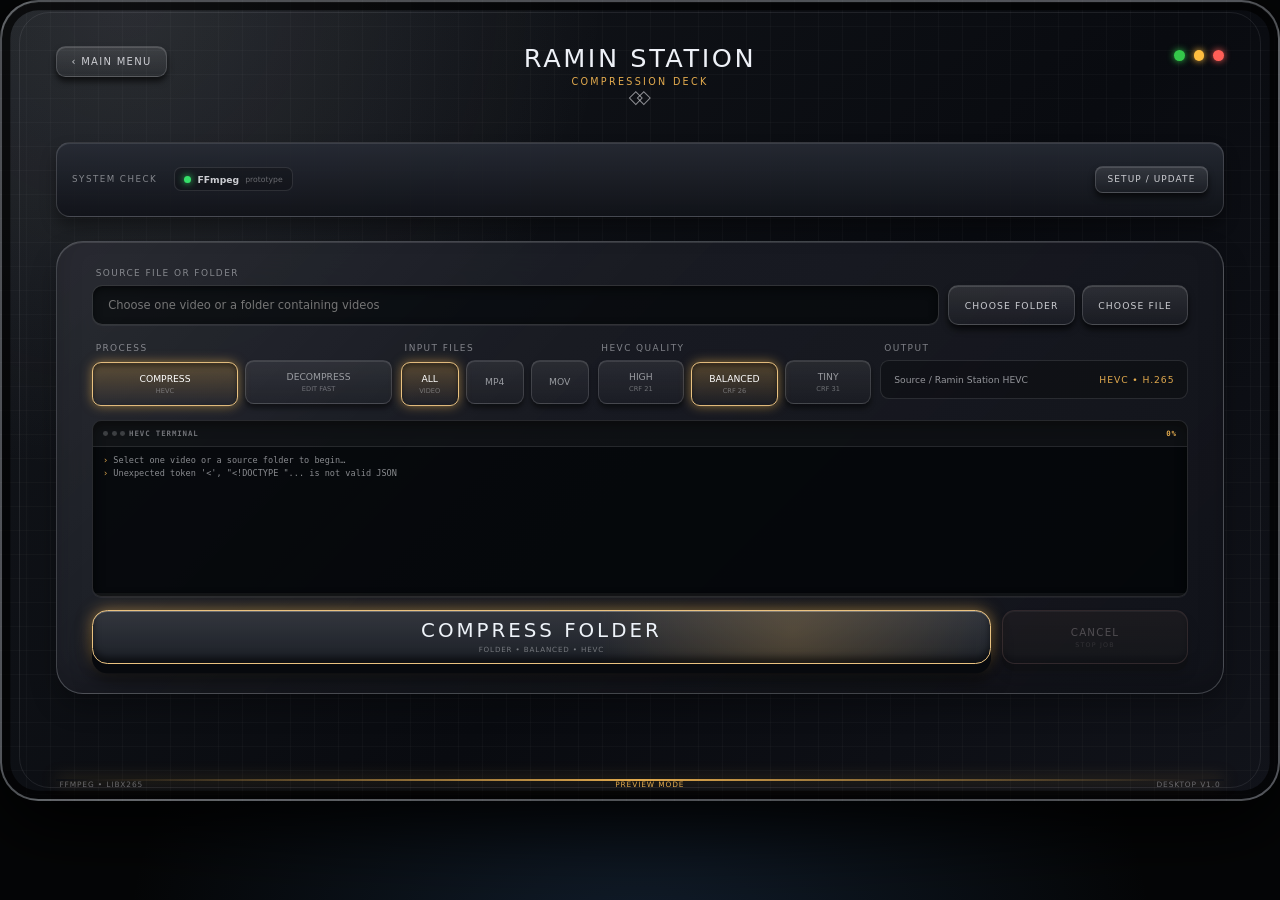
==== app/compress.html @ b07a410a "Prepare Ramin Station 1.0 for release" ====
<!doctype html>
<html lang="en">
<head>
  <meta charset="UTF-8" />
  <meta name="viewport" content="width=device-width, initial-scale=1" />
  <title>Ramin Station — Compress</title>
  <link rel="stylesheet" href="tool.css" />
</head>
<body>
  <main class="tool-shell tool-shell--compress" data-tool="compress">
    <header class="tool-header">
      <a class="back-key" href="index.html">‹ MAIN MENU</a>
      <div class="brand">
        <div class="brand__name">RAMIN STATION</div>
        <div class="brand__path">COMPRESSION DECK</div>
        <a class="brand-logo" href="https://raminpiri.ir/station" aria-label="Support Ramin Station"><i></i><i></i><span>SUPPORT ♥</span></a>
      </div>
      <div class="window-lights" aria-label="Window controls">
        <button type="button" data-window="zoom" aria-label="Full screen"></button>
        <button type="button" data-window="minimize" aria-label="Minimize"></button>
        <button type="button" data-window="close" aria-label="Close"></button>
      </div>
    </header>

    <section class="setup-rail" aria-label="Required tools">
      <div class="setup-rail__label">SYSTEM CHECK</div>
      <div class="dependency-list">
        <div class="dependency" data-dependency="ffmpeg"><span class="dependency__lamp"></span><b>FFmpeg</b><small>checking</small></div>
      </div>
      <button class="mini-key" type="button" data-setup>SETUP / UPDATE</button>
    </section>

    <section class="workbench">
      <label class="field-label" for="folder-path">SOURCE FILE OR FOLDER</label>
      <div class="path-row">
        <input class="text-input" id="folder-path" type="text" placeholder="Choose one video or a folder containing videos" autocomplete="off" />
        <div class="source-picker"><button class="paste-key" type="button" data-paste>CHOOSE FOLDER</button><button class="paste-key" type="button" data-choose-file>CHOOSE FILE</button></div>
      </div>

      <div class="control-grid control-grid--compress">
        <div class="control-block">
          <span class="field-label">PROCESS</span>
          <div class="choice-set" data-choice-group="processMode">
            <button class="choice is-active" type="button" data-value="compress">COMPRESS<small>HEVC</small></button>
            <button class="choice" type="button" data-value="decompress">DECOMPRESS<small>EDIT FAST</small></button>
          </div>
        </div>
        <div class="control-block">
          <span class="field-label">INPUT FILES</span>
          <div class="choice-set" data-choice-group="inputType">
            <button class="choice is-active" type="button" data-value="all">ALL<small>VIDEO</small></button>
            <button class="choice" type="button" data-value="mp4">MP4</button>
            <button class="choice" type="button" data-value="mov">MOV</button>
          </div>
        </div>
        <div class="control-block" data-quality-block>
          <span class="field-label">HEVC QUALITY</span>
          <div class="choice-set" data-choice-group="quality">
            <button class="choice" type="button" data-value="high">HIGH<small>CRF 21</small></button>
            <button class="choice is-active" type="button" data-value="balanced">BALANCED<small>CRF 26</small></button>
            <button class="choice" type="button" data-value="tiny">TINY<small>CRF 31</small></button>
          </div>
        </div>
        <div class="control-block">
          <span class="field-label">OUTPUT</span>
          <div class="output-value"><span data-output-text>Source / Ramin Station HEVC</span><span class="codec-lock" data-output-codec>HEVC • H.265</span></div>
        </div>
      </div>

      <section class="terminal-console" aria-label="Compression activity">
        <div class="terminal-console__bar"><span><i></i><i></i><i></i><span data-terminal-title> HEVC TERMINAL</span></span><b data-progress-label>0%</b></div>
        <div class="terminal-console__lines" data-terminal><p><em>›</em> Select one video or a source folder to begin…</p></div>
        <div class="terminal-console__progress"><i data-progress-bar></i></div>
      </section>

      <div class="action-row">
        <button class="action-key" type="button" data-run>
          <span data-run-label>COMPRESS FOLDER</span>
          <small>FOLDER • BALANCED • HEVC</small>
        </button>
        <button class="cancel-key" type="button" data-cancel disabled>CANCEL<small>STOP JOB</small></button>
      </div>
    </section>

    <div class="readout"><span>FFMPEG • LIBX265</span><span class="readout__status" data-status>READY</span><span>DESKTOP V1.0</span></div>
  </main>
  <script src="tool.js"></script>
</body>
</html>
---- app/tool.css ----
:root {
  color-scheme: dark;
  --carbon: #201e1f;
  --cobalt: #3969a3;
  --amber: #e2aa4e;
  --silver: #cccdd2;
  --ink: #080a0e;
  --panel: rgba(18, 21, 28, .88);
  --line: rgba(204, 205, 210, .20);
  --blue-glow: rgba(92, 154, 230, .58);
  --amber-glow: rgba(226, 170, 78, .58);
}

* { box-sizing: border-box; }

html, body { min-height: 100%; margin: 0; }

body {
  display: grid;
  place-items: center;
  overflow: hidden;
  color: var(--silver);
  background:
    radial-gradient(circle at 50% 110%, rgba(57, 105, 163, .24), transparent 44%),
    #050607;
  font-family: "Exo 2", "Avenir Next", system-ui, sans-serif;
}

button, input, select { font: inherit; }

.tool-shell {
  position: relative;
  width: min(100vw, calc(100vh * 1.5988));
  aspect-ratio: 1586 / 992;
  padding: 3.4% 4.2% 3.1%;
  overflow: hidden;
  background:
    linear-gradient(rgba(255,255,255,.025) 1px, transparent 1px),
    linear-gradient(90deg, rgba(255,255,255,.025) 1px, transparent 1px),
    radial-gradient(circle at 10% 0%, rgba(204,205,210,.13), transparent 34%),
    linear-gradient(135deg, #14171c 0%, #090b10 58%, #11131a 100%);
  background-size: 24px 24px, 24px 24px, auto, auto;
  border: clamp(1px, .18vw, 3px) solid rgba(204,205,210,.35);
  border-radius: 3vw;
  box-shadow: inset 0 0 0 .65vw rgba(0,0,0,.70), inset 0 1px 0 rgba(255,255,255,.12), 0 2vw 6vw #000;
}

.tool-shell::before,
.tool-shell::after {
  content: "";
  position: absolute;
  inset: 1.3%;
  border: 1px solid rgba(204,205,210,.10);
  border-radius: 2.4vw;
  pointer-events: none;
}

.tool-shell::after {
  inset: auto 4.2% 2.2%;
  height: .18vw;
  border: 0;
  background: linear-gradient(90deg, transparent, var(--accent), transparent);
  box-shadow: 0 0 1.2vw var(--accent-glow);
}

.tool-shell--download { --accent: #74aef4; --accent-glow: var(--blue-glow); }
.tool-shell--compress { --accent: var(--amber); --accent-glow: var(--amber-glow); }

.tool-header {
  height: 13.5%;
  display: grid;
  grid-template-columns: 1fr auto 1fr;
  align-items: start;
  position: relative;
  z-index: 2;
}

.back-key,
.mini-key,
.paste-key {
  border: 1px solid var(--line);
  color: var(--silver);
  background: linear-gradient(180deg, rgba(255,255,255,.10), rgba(255,255,255,.025));
  box-shadow: inset 0 1px rgba(255,255,255,.13), 0 .35vw .5vw rgba(0,0,0,.65);
  cursor: pointer;
}

.back-key {
  justify-self: start;
  min-width: 7.5vw;
  padding: .72vw 1.15vw;
  border-radius: .75vw;
  text-decoration: none;
  color: var(--silver);
  font-size: clamp(9px, .78vw, 14px);
  letter-spacing: .13em;
}

.back-key:active, .mini-key:active, .paste-key:active { transform: translateY(.2vw); box-shadow: inset 0 .25vw .35vw #000; }

.brand { text-align: center; }
.brand__name { color: #eef1f7; font-size: clamp(17px, 2vw, 36px); letter-spacing: .1em; line-height: 1; }
.brand__path { margin-top: .4vw; color: var(--accent); font-size: clamp(8px, .75vw, 13px); letter-spacing: .24em; }

.brand-logo { position: relative; display: inline-flex; align-items: center; justify-content: center; width: 2.25vw; height: .9vw; margin-top: .34vw; }
.brand-logo i { position: absolute; width: .75vw; aspect-ratio: 1; border: .13vw solid rgba(204,205,210,.65); transform: rotate(45deg); }
.brand-logo i:first-child { margin-left: -.65vw; }
.brand-logo i:nth-child(2) { margin-left: .65vw; }
.brand-logo span { position: absolute; top: 130%; left: 50%; padding: .4vw .62vw; border: 1px solid rgba(204,205,210,.22); border-radius: .45vw; color: var(--silver); background: rgba(8,10,14,.96); box-shadow: 0 .35vw .8vw #000; transform: translate(-50%, .25vw); opacity: 0; pointer-events: none; white-space: nowrap; font-size: clamp(7px,.58vw,10px); letter-spacing: .12em; transition: 120ms ease; z-index: 10; }
.brand-logo:hover span, .brand-logo:focus-visible span { opacity: 1; transform: translate(-50%, 0); }

.window-lights { justify-self: end; display: flex; gap: .7vw; padding-top: .35vw; }
.window-lights button { width: .85vw; aspect-ratio: 1; padding: 0; border: 0; border-radius: 50%; box-shadow: 0 0 .6vw currentColor; cursor: pointer; }
.window-lights button:nth-child(1) { color: #34c84a; background: currentColor; }
.window-lights button:nth-child(2) { color: #ffbd3f; background: currentColor; }
.window-lights button:nth-child(3) { color: #ff5f57; background: currentColor; }
.window-lights button:hover { box-shadow: 0 0 1vw currentColor, inset 0 0 0 1px rgba(255,255,255,.65); }

.setup-rail {
  position: relative;
  z-index: 2;
  height: 10.5%;
  display: grid;
  grid-template-columns: auto 1fr auto;
  align-items: center;
  gap: 1.3vw;
  padding: .8vw 1.2vw;
  border: 1px solid var(--line);
  border-radius: 1.1vw;
  background: linear-gradient(180deg, rgba(39,43,53,.91), rgba(17,19,25,.92));
  box-shadow: inset 0 1px rgba(255,255,255,.10), 0 .7vw 1.2vw rgba(0,0,0,.38);
}

.setup-rail__label { font-size: clamp(8px, .68vw, 12px); letter-spacing: .17em; color: rgba(204,205,210,.6); }
.dependency-list { display: flex; gap: .75vw; }
.dependency { display: flex; align-items: center; gap: .48vw; padding: .43vw .72vw; border: 1px solid rgba(204,205,210,.14); border-radius: .55vw; background: rgba(0,0,0,.22); font-size: clamp(8px, .72vw, 13px); }
.dependency__lamp { width: .58vw; aspect-ratio: 1; border-radius: 50%; background: #ffbd3f; box-shadow: 0 0 .6vw currentColor; }
.dependency.is-ready .dependency__lamp { color: #35df69; background: currentColor; }
.dependency.is-missing .dependency__lamp { color: #ff5f57; background: currentColor; }
.dependency small { color: rgba(204,205,210,.46); }

.mini-key { padding: .58vw .9vw; border-radius: .6vw; font-size: clamp(8px, .7vw, 13px); letter-spacing: .12em; }

.workbench {
  position: relative;
  z-index: 2;
  height: 63.5%;
  margin-top: 2.1%;
  padding: 2.2% 3% 2.5%;
  display: grid;
  grid-template-rows: auto auto auto minmax(7.1vw, 1fr) auto;
  align-content: stretch;
  border: 1px solid rgba(204,205,210,.25);
  border-radius: 2.1vw;
  background:
    linear-gradient(135deg, rgba(255,255,255,.08), rgba(255,255,255,.02) 38%, rgba(0,0,0,.16)),
    rgba(22,25,33,.87);
  box-shadow: inset 0 1px rgba(255,255,255,.12), inset 0 -1vw 2vw rgba(0,0,0,.18), 0 1vw 2vw rgba(0,0,0,.28);
  backdrop-filter: blur(20px);
}

.field-label { display: block; margin: 0 0 .55vw .3vw; color: rgba(204,205,210,.58); font-size: clamp(8px, .7vw, 12px); letter-spacing: .16em; }
.url-row, .path-row { display: grid; grid-template-columns: 1fr auto; gap: .7vw; }
.source-picker { display: grid; grid-template-columns: repeat(2, auto); gap: .55vw; }
.text-input {
  width: 100%;
  min-width: 0;
  padding: .95vw 1.2vw;
  border: 1px solid rgba(204,205,210,.2);
  border-radius: .8vw;
  outline: none;
  color: #f1f3f7;
  background: rgba(3,5,8,.62);
  box-shadow: inset 0 .3vw .7vw rgba(0,0,0,.5), 0 1px rgba(255,255,255,.06);
  font-size: clamp(10px, .9vw, 16px);
}
.text-input:focus { border-color: var(--accent); box-shadow: inset 0 .3vw .7vw #000, 0 0 1vw var(--accent-glow); }
.paste-key { padding: 0 1.2vw; border-radius: .8vw; font-size: clamp(8px, .72vw, 13px); letter-spacing: .12em; }

.control-grid { display: grid; grid-template-columns: .75fr 1fr 1.25fr; gap: 1.1vw; margin-top: 1.35vw; align-self: start; }
.control-grid--download { grid-template-columns: .68fr 1.04fr .92fr 1.16fr; gap: .8vw; }
.control-grid--compress { grid-template-columns: 1.15fr .72fr 1.05fr 1.18fr; gap: .7vw; }
.control-block { min-width: 0; }
.choice-set { display: grid; grid-auto-flow: column; grid-auto-columns: 1fr; gap: .55vw; }
.choice {
  position: relative;
  min-width: 0;
  padding: .82vw .6vw;
  border: 1px solid rgba(204,205,210,.18);
  border-radius: .7vw;
  color: rgba(204,205,210,.7);
  background: linear-gradient(180deg, rgba(255,255,255,.075), rgba(255,255,255,.015));
  box-shadow: inset 0 1px rgba(255,255,255,.1), 0 .35vw .45vw rgba(0,0,0,.45);
  cursor: pointer;
  text-align: center;
  font-size: clamp(8px, .72vw, 13px);
}
.choice.is-active { color: #fff; border-color: color-mix(in srgb, var(--accent) 72%, white); background: linear-gradient(180deg, color-mix(in srgb, var(--accent) 30%, transparent), rgba(255,255,255,.02)); box-shadow: inset 0 .25vw .4vw rgba(0,0,0,.45), 0 0 .85vw var(--accent-glow); transform: translateY(.16vw); }
.choice small { display: block; margin-top: .2vw; color: rgba(204,205,210,.46); font-size: .72em; }
.control-block.is-disabled { opacity: .38; filter: grayscale(.65); }
.control-block.is-disabled .choice { cursor: not-allowed; }

.output-row { margin-top: 1.5vw; }
.access-select {
  width: 100%;
  min-height: 3.1vw;
  padding: .65vw 2vw .65vw .8vw;
  border: 1px solid rgba(204,205,210,.18);
  border-radius: .7vw;
  outline: none;
  color: rgba(238,241,247,.86);
  background: rgba(3,5,8,.62);
  box-shadow: inset 0 .28vw .55vw rgba(0,0,0,.48), 0 1px rgba(255,255,255,.06);
  font-size: clamp(8px,.68vw,12px);
  letter-spacing: .05em;
}
.access-select:focus { border-color: var(--accent); box-shadow: inset 0 .28vw .55vw #000, 0 0 .7vw var(--accent-glow); }
.cookie-key { width: 100%; margin-top: .35vw; padding: .28vw .4vw; border: 1px solid rgba(116,174,244,.28); border-radius: .45vw; color: #8fc2fb; background: rgba(57,105,163,.14); cursor: pointer; font-size: clamp(7px,.52vw,9px); letter-spacing: .08em; }
.cookie-key[hidden] { display: none; }
.output-value { display: flex; align-items: center; justify-content: space-between; min-height: 3.1vw; padding: .75vw 1vw; border: 1px solid rgba(204,205,210,.14); border-radius: .7vw; background: rgba(0,0,0,.23); color: rgba(204,205,210,.7); font-size: clamp(8px, .72vw, 13px); }
.codec-lock { color: var(--accent); letter-spacing: .1em; }

.terminal-console {
  position: relative;
  grid-row: 4;
  align-self: stretch;
  min-height: 0;
  margin-top: 1.25vw;
  overflow: hidden;
  border: 1px solid rgba(204,205,210,.17);
  border-radius: .72vw;
  background: rgba(2,4,7,.78);
  box-shadow: inset 0 .35vw .8vw rgba(0,0,0,.72), 0 1px rgba(255,255,255,.05);
}

.terminal-console__bar { height: 2vw; display: flex; align-items: center; justify-content: space-between; padding: 0 .8vw; border-bottom: 1px solid rgba(204,205,210,.12); color: rgba(204,205,210,.52); background: rgba(255,255,255,.035); font: 600 clamp(7px,.58vw,10px)/1 ui-monospace, SFMono-Regular, Menlo, monospace; letter-spacing: .12em; }
.terminal-console__bar span { display: flex; align-items: center; gap: .3vw; }
.terminal-console__bar i { width: .38vw; aspect-ratio: 1; border-radius: 50%; background: rgba(204,205,210,.24); }
.terminal-console__bar b { color: var(--accent); }
.terminal-console__lines { height: calc(100% - 2.55vw); padding: .55vw .8vw; overflow: hidden; color: rgba(204,205,210,.66); font: clamp(8px,.67vw,12px)/1.5 ui-monospace, SFMono-Regular, Menlo, monospace; }
.terminal-console__lines p { margin: 0; white-space: nowrap; overflow: hidden; text-overflow: ellipsis; }
.terminal-console__lines em { color: var(--accent); font-style: normal; }
.terminal-console__progress { position: absolute; left: 0; right: 0; bottom: 0; height: .22vw; background: rgba(255,255,255,.05); }
.terminal-console__progress i { display: block; width: 0%; height: 100%; background: var(--accent); box-shadow: 0 0 .8vw var(--accent-glow); transition: width 180ms ease; }

.action-row { grid-row: 5; display: grid; grid-template-columns: 1fr 17%; gap: .85vw; align-items: end; margin-top: 1vw; }

.action-key {
  position: relative;
  left: auto;
  right: auto;
  bottom: auto;
  align-self: end;
  width: 100%;
  min-height: 4.25vw;
  height: auto;
  border: 1px solid color-mix(in srgb, var(--accent) 72%, white);
  border-radius: 1.2vw;
  color: #eef3f9;
  background:
    radial-gradient(circle at 78% 40%, color-mix(in srgb, var(--accent) 22%, transparent), transparent 28%),
    linear-gradient(180deg, rgba(255,255,255,.12), rgba(255,255,255,.02)),
    #171b23;
  box-shadow: inset 0 1px rgba(255,255,255,.28), inset 0 -.45vw .55vw rgba(0,0,0,.55), 0 .72vw 0 #07090d, 0 1.25vw 1.5vw rgba(0,0,0,.55), 0 0 1.2vw var(--accent-glow);
  cursor: pointer;
  letter-spacing: .15em;
  font-size: clamp(14px, 1.55vw, 28px);
  transition: transform 100ms ease, box-shadow 100ms ease;
}
.action-key:active, .action-key.is-pressed { transform: translateY(.62vw); box-shadow: inset 0 .5vw .75vw rgba(0,0,0,.58), inset 0 1px rgba(255,255,255,.11), 0 .1vw 0 #07090d, 0 .4vw .6vw #000, 0 0 .7vw var(--accent-glow); }
.action-key small { display: block; margin-top: .25vw; color: rgba(204,205,210,.5); font-size: .36em; letter-spacing: .12em; }

.cancel-key { min-height: 4.25vw; border: 1px solid rgba(255,95,87,.58); border-radius: 1vw; color: rgba(255,210,208,.88); background: linear-gradient(180deg, rgba(255,95,87,.16), rgba(255,255,255,.02)), #17191e; box-shadow: inset 0 1px rgba(255,255,255,.15), inset 0 -.35vw .45vw rgba(0,0,0,.48), 0 .55vw 0 #08090c, 0 .8vw 1vw rgba(0,0,0,.5); cursor: pointer; letter-spacing: .12em; font-size: clamp(9px,.8vw,14px); }
.cancel-key small { display: block; margin-top: .2vw; color: rgba(255,210,208,.42); font-size: .62em; }
.cancel-key:active:not(:disabled) { transform: translateY(.46vw); box-shadow: inset 0 .45vw .6vw rgba(0,0,0,.55), 0 .1vw 0 #08090c; }
.cancel-key:disabled { opacity: .32; cursor: not-allowed; filter: grayscale(.7); }
.action-key:disabled { opacity: .5; cursor: wait; }

.readout { position: absolute; left: 4.5%; right: 4.5%; bottom: 1.25%; display: flex; justify-content: space-between; color: rgba(204,205,210,.45); font-size: clamp(7px, .58vw, 10px); letter-spacing: .12em; z-index: 3; }
.readout__status { color: var(--accent); }

@media (max-width: 760px), (max-height: 520px) {
  .tool-shell { min-width: 760px; min-height: 475px; }
  body { place-items: start center; overflow: auto; }
}
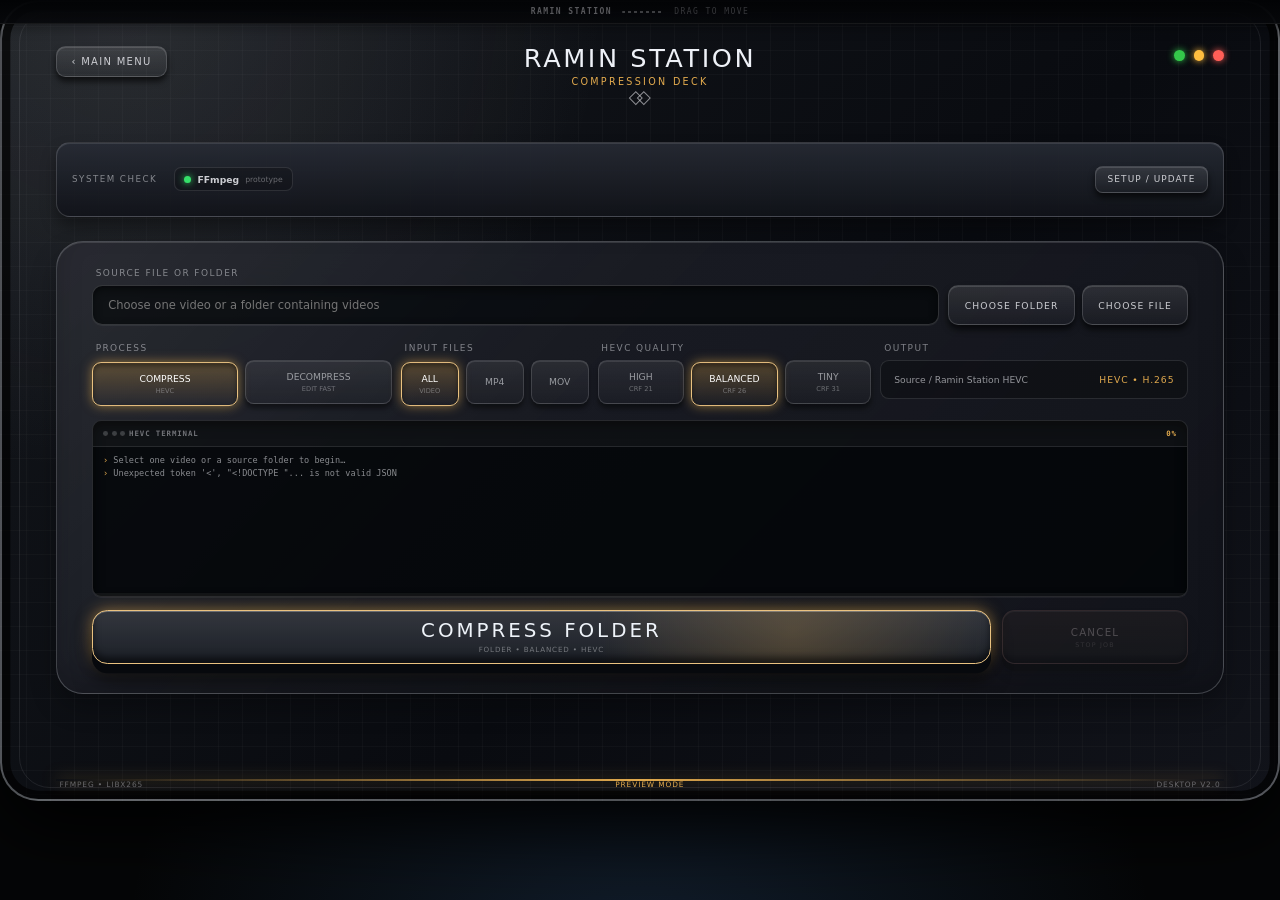
==== commit da5c6d27: "Release Ramin Station 2.0 with Visual Brain" ====
--- a/app/compress.html
+++ b/app/compress.html
@@ -7,6 +7,9 @@
   <link rel="stylesheet" href="tool.css" />
 </head>
 <body>
+  <div class="window-drag-strip" data-window-drag aria-label="Drag window">
+    <span>RAMIN STATION</span><i></i><b>DRAG TO MOVE</b>
+  </div>
   <main class="tool-shell tool-shell--compress" data-tool="compress">
     <header class="tool-header">
       <a class="back-key" href="index.html">‹ MAIN MENU</a>
@@ -82,7 +85,7 @@
       </div>
     </section>
 
-    <div class="readout"><span>FFMPEG • LIBX265</span><span class="readout__status" data-status>READY</span><span>DESKTOP V1.0</span></div>
+    <div class="readout"><span>FFMPEG • LIBX265</span><span class="readout__status" data-status>READY</span><span>DESKTOP V2.0</span></div>
   </main>
   <script src="tool.js"></script>
 </body>
--- a/app/tool.css
+++ b/app/tool.css
@@ -27,6 +27,30 @@
 }
 
 button, input, select { font: inherit; }
+
+.window-drag-strip {
+  position: fixed;
+  inset: 0 0 auto;
+  z-index: 1000;
+  height: 24px;
+  display: flex;
+  align-items: center;
+  justify-content: center;
+  gap: 10px;
+  color: rgba(204,205,210,.42);
+  background: linear-gradient(180deg, rgba(2,3,5,.98), rgba(7,8,11,.93));
+  border-bottom: 1px solid rgba(204,205,210,.1);
+  box-shadow: 0 4px 12px rgba(0,0,0,.34);
+  cursor: grab;
+  user-select: none;
+  -webkit-user-select: none;
+  font: 600 8px/1 ui-monospace, SFMono-Regular, Menlo, monospace;
+  letter-spacing: .18em;
+}
+
+.window-drag-strip:active { cursor: grabbing; }
+.window-drag-strip i { width: 42px; height: 2px; border-radius: 2px; background: repeating-linear-gradient(90deg, rgba(204,205,210,.28) 0 3px, transparent 3px 6px); }
+.window-drag-strip b { font-weight: 500; color: rgba(204,205,210,.25); }
 
 .tool-shell {
   position: relative;
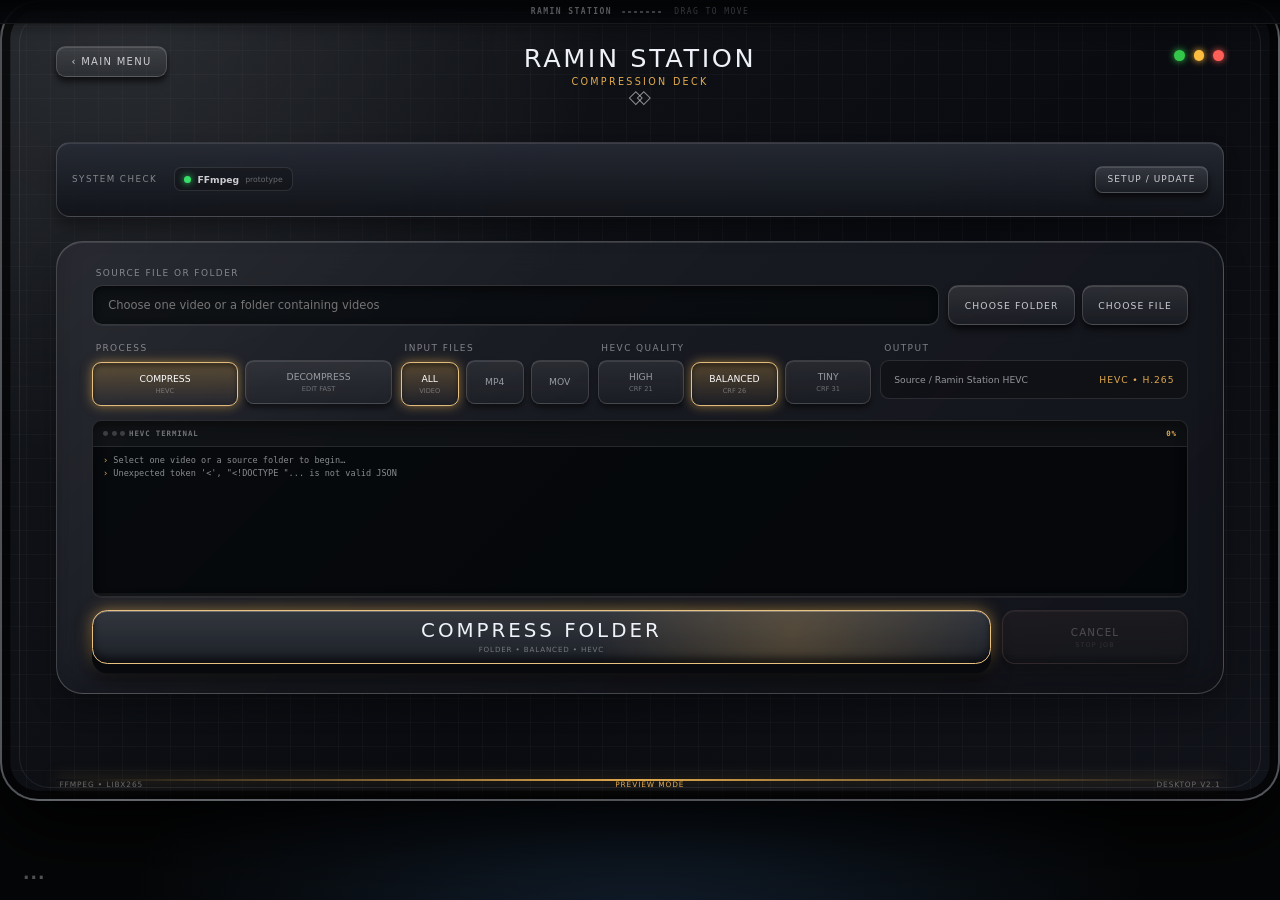
==== commit 0c42730b: "Release Ramin Station 2.1 with playable copies and signed updates" ====
--- a/app/compress.html
+++ b/app/compress.html
@@ -5,6 +5,7 @@
   <meta name="viewport" content="width=device-width, initial-scale=1" />
   <title>Ramin Station — Compress</title>
   <link rel="stylesheet" href="tool.css" />
+  <link rel="stylesheet" href="updates.css" />
 </head>
 <body>
   <div class="window-drag-strip" data-window-drag aria-label="Drag window">
@@ -85,8 +86,9 @@
       </div>
     </section>
 
-    <div class="readout"><span>FFMPEG • LIBX265</span><span class="readout__status" data-status>READY</span><span>DESKTOP V2.0</span></div>
+    <div class="readout"><span>FFMPEG • LIBX265</span><span class="readout__status" data-status>READY</span><span>DESKTOP V2.1</span></div>
   </main>
   <script src="tool.js"></script>
+  <script src="updates.js"></script>
 </body>
 </html>
--- a/app/tool.css
+++ b/app/tool.css
@@ -184,6 +184,9 @@
 }
 
 .field-label { display: block; margin: 0 0 .55vw .3vw; color: rgba(204,205,210,.58); font-size: clamp(8px, .7vw, 12px); letter-spacing: .16em; }
+.playback-option { display: flex; align-items: center; gap: .45vw; margin-top: .55vw; color: var(--silver); font-size: clamp(8px,.63vw,11px); letter-spacing: .04em; cursor: pointer; }
+.playback-option input { accent-color: var(--accent); margin: 0; }
+.playback-option small { display: block; margin-top: .15vw; color: rgba(204,205,210,.5); font-size: .92em; letter-spacing: 0; }
 .url-row, .path-row { display: grid; grid-template-columns: 1fr auto; gap: .7vw; }
 .source-picker { display: grid; grid-template-columns: repeat(2, auto); gap: .55vw; }
 .text-input {
--- a/app/updates.css
+++ b/app/updates.css
@@ -0,0 +1,20 @@
+.station-file-key { position:fixed; z-index:700; bottom:9px; left:18px; padding:0 5px 4px; border:0; background:transparent; color:rgba(204,205,210,.38); font:700 17px/1 system-ui,sans-serif; cursor:pointer; letter-spacing:1px; }
+.station-file-key:hover,.station-file-key:focus-visible { color:#cccdd2; }
+.station-update-menu { position:fixed; z-index:1001; left:18px; bottom:34px; padding:5px; border:1px solid #464b54; border-radius:8px; background:#15191f; box-shadow:0 8px 30px #0009; }
+.station-update-menu button { padding:9px 15px; border:0; border-radius:5px; background:transparent; color:#cccdd2; font:12px 'Exo 2','Avenir Next',sans-serif; cursor:pointer; }
+.station-update-menu button:hover { background:#3969a355; }
+.station-update-notice { position:fixed; z-index:700; right:28px; bottom:27px; padding:6px 10px; border:1px solid #e2aa4e45; border-radius:7px; color:#d4b681; background:linear-gradient(#22252bdd,#101317ee); box-shadow:inset 0 1px #ffffff0d; font:500 9px/1.2 'Exo 2','Avenir Next',sans-serif; letter-spacing:.08em; cursor:pointer; }
+.station-update-notice:hover { border-color:#e2aa4e90; color:#f0ca8b; }
+.station-update-dialog { width:min(440px,90vw); padding:24px; border:1px solid #65717c; border-radius:17px; color:#cccdd2; background:linear-gradient(145deg,#29313ae8,#11151af7 65%); box-shadow:inset 0 1px #ffffff20,0 20px 90px #000c; backdrop-filter:blur(24px); font:13px/1.6 'Exo 2','Avenir Next',system-ui,sans-serif; }
+.station-update-dialog::backdrop { background:#0009; backdrop-filter:blur(4px); }
+.station-update-dialog header { font-size:9px; letter-spacing:.12em; color:#87a8ce; }
+.station-update-dialog h2 { margin:12px 0 4px; font-size:22px; font-weight:500; color:#e7ebf1; }
+.station-update-dialog p { margin:8px 0 12px; }
+.station-update-notes { max-height:200px; padding:12px; white-space:pre-wrap; overflow:auto; border:1px solid #ffffff12; border-radius:8px; background:#080b1088; color:#a9b4c2; font-family:inherit; font-size:12px; line-height:1.6; }
+.station-update-dialog small { display:block; margin-top:14px; color:#87929f; font-size:11px; }
+.station-update-dialog progress { width:100%; height:8px; margin:9px 0; accent-color:#74aef4; }
+.station-update-dialog footer { display:flex; justify-content:flex-end; gap:8px; margin-top:20px; }
+.station-update-dialog footer button { padding:9px 13px; border:1px solid #5c6471; border-radius:8px; background:linear-gradient(#303641,#1b2028); color:#cccdd2; box-shadow:inset 0 1px #ffffff16,0 3px 0 #080a0d; font:11px 'Exo 2','Avenir Next',sans-serif; cursor:pointer; }
+.station-update-dialog footer .is-primary { border-color:#74aef48c; color:#d7e9ff; background:linear-gradient(#365c88,#213b59); }
+.station-update-dialog button:disabled { opacity:.4; cursor:wait; }
+.station-file-key[hidden],.station-update-notice[hidden],.station-update-menu[hidden],.station-update-dialog [hidden] { display:none!important; }
